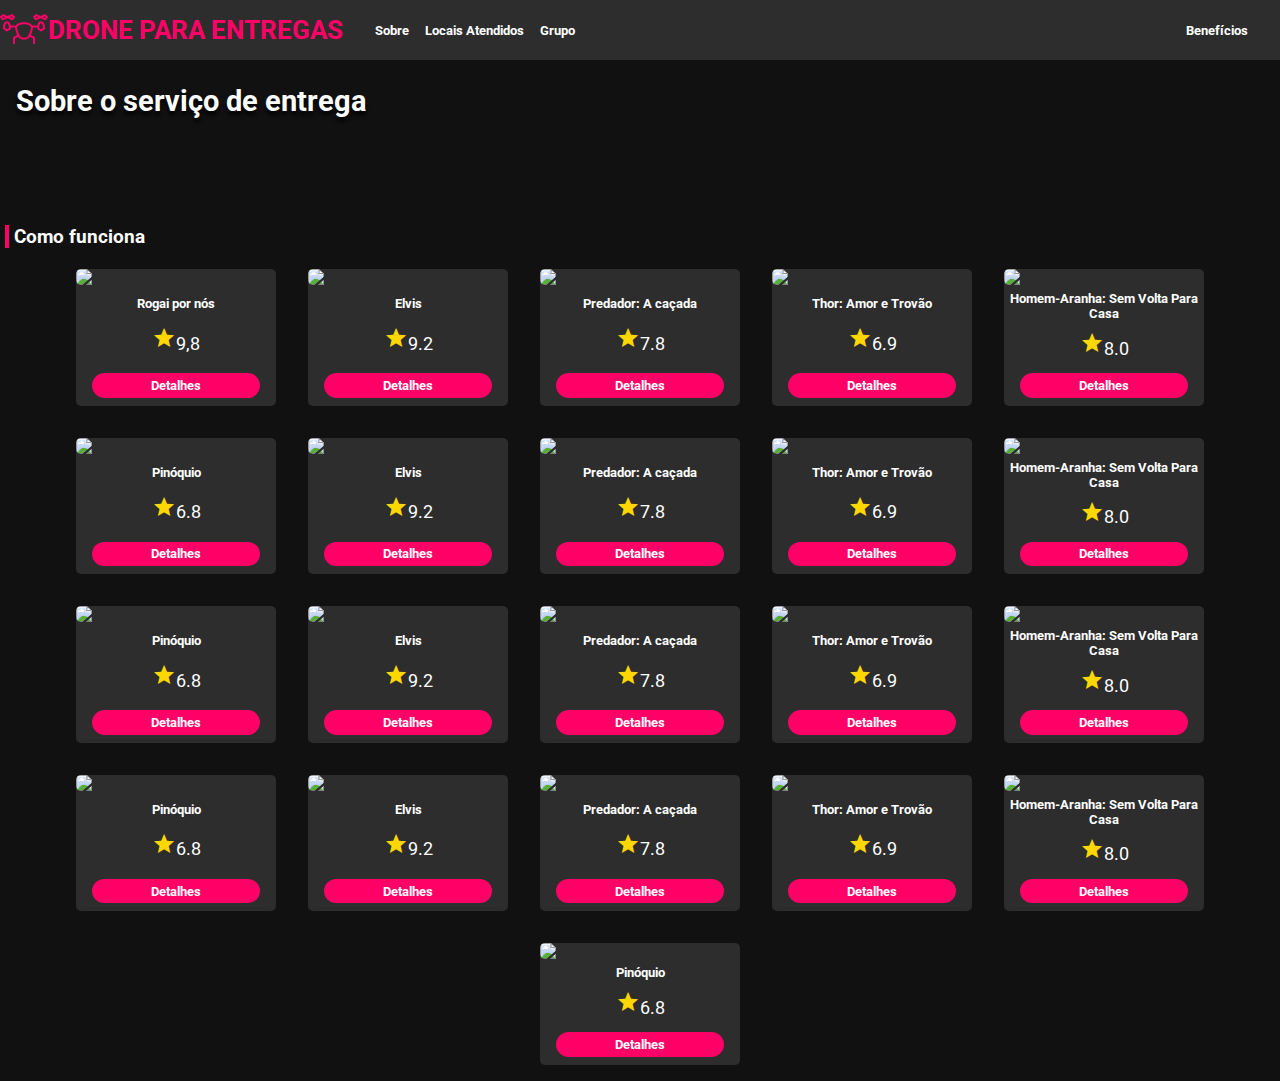
==== index.html @ 64fb3709 "Site base global solutions entregas" ====
<!DOCTYPE html>
<html lang="en">
<head>
    <meta charset="UTF-8">
    <meta http-equiv="X-UA-Compatible" content="IE=edge">
    <meta name="viewport" content="width=device-width, initial-scale=1.0">
    <title>DRONE PARA ENTREGAS</title>
    <link rel="icon" type="image/x-icon" href="images/icon/theater.svg">
    <link rel="stylesheet" href="css/style.css">
    <link rel="stylesheet" href="https://fonts.googleapis.com/icon?family=Material+Icons">
</head>
<body>
    <header>
        <span>
            <img src="images/icon/drone-svgrepo-com.svg">
        </span>
        <h1>DRONE PARA ENTREGAS</h1>
        <nav>
            <ul>
                <li><a class="barra" href="index.html">Sobre</a></li>
                <li><a class="barra" href="locais.html">Locais Atendidos</a></li>
                <li><a class="barra" href="about.html">Grupo</a></li>
                <li><a class="barra" href="beneficios.html">Benefícios</a></li>
            </ul>
        </nav>
    
    </header>

    <div class="hero">
        <p style="font-family: var(--font-body);">Sobre o serviço de entrega</p>
    </div>

    <main>
        <h2>Como funciona</h2>
        <section id="filmes" class="secao-filmes">
            <div class="card">
                <img src="https://www.themoviedb.org/t/p/w600_and_h900_bestv2/jA4h6xw5GhHnwqHtGd1VLNnl9XA.jpg"/>
                <p style="font-weight: bold;" class="titulo">Rogai por nós</p>
                <div class="nota">
                    <span class="material-icons estrela">star</span>
                    <span>9,8</span>
                </div>
                <a class="botao" href="details.html">Detalhes</a>
            </div>
        </section>
    </main>

</body>
<script src="./js/filmes/Card.js"></script>
<script src="./js/filmes/dados.js"></script>
<script src="./js/filmes/script.js"></script>

</html>
---- css/style.css ----
@import url('https://fonts.googleapis.com/css2?family=Bebas+Neue&family=Montserrat:wght@700&family=Roboto:ital,font-size=50px,wght@0,700;1,400&display=swap');


*{
    margin: 0;
    padding: 0;
    border: 0;
}

:root {
    --font-body: 'Montserrat', sans-serif;
    --font-body: 'Roboto', sans-serif;
    --bg-default: #111;
    --bg-destak: #2d2d2d;
    --font-color: #fff;
    --font-hlight: #f06;
    font-size: 8px;
}

body {
    font-family: var(--font-body);
    font-size: 1.6rem;
    color: var(--font-color);
    background-color: var(--bg-default);
}

a {
    color: var(--font-color);
    font-weight: 700;
    text-decoration: none;
}

.barra:hover {
    transition: .3s ease-in-out;
    color: var(--font-hlight);
}


header {
    z-index: 100;
    position: fixed;
    top: 0;
    width: 100%;
    display: flex;
    height: 60px;
    align-items: center;
    background-color: var(--bg-destak);
}

header span {
    color: var(--font-hlight);
}

header h1 {
    color: var(--font-hlight);
}

nav {
    display: flex;
    flex: 1;
    flex-direction: column;
}

nav ul {
    display: flex;
    flex: 1;
    align-items: flex-end;
}

nav li {
    list-style: none;
    margin: 0 1rem;
}

nav li:first-child {
    padding-left: 3rem;
}

nav li:last-child {
    flex-grow: 1;
    text-align: end;
    padding-right: 3rem;
}

.hero {
    padding-top: 60px;
    height: 20rem;
    position: relative;
}

.hero::before {
    content: '';
    height: 120%;
    width: 100%;
    background-image: url("https://www.themoviedb.org/t/p/original/nW5fUbldp1DYf2uQ3zJTUdachOu.jpg");
    background-position-y: -200px;
    position: absolute;
    background-size: cover;
    z-index: -1;
    filter: opacity(.5);
    box-shadow: inset 0 -100px 100px var(--bg-default);
}

.icone {
    color: black;
    vertical-align: -7px;
    padding-right: 10px;
}

#buttons {
    text-align: left;
    padding-bottom: 3rem;
}

.movie {
    border-radius: 20px;
    float: left;
    margin: 0 50px 0 0;
    width: 25rem;
}

.sinopse {
    font-family: var(--font-body);
    text-align: left;
}

.info {
    padding-top: 40px;
    padding-left: 5rem;
    position: relative;
}

.poster {
    padding-top: 60px;
    padding-bottom: 20rem;
    height: 25rem;
    position: relative;
}

.poster::before {
    content: '';
    height: 120%;
    width: 100%;
    background-image: url("https://www.themoviedb.org/t/p/original/kiJ0yEb70xEj8uDhhDYkvLgxSzv.jpg");
    background-position-y: -75px;
    position: absolute;
    background-size: cover;
    z-index: -1;
    filter: opacity(.5);
    box-shadow: inset 0 -100px 100px var(--bg-default);
}

.hero p {
    font-weight: 700;
    font-size: 3.6rem;
    text-shadow: 0px 4px 4px #000000;
    padding: 3rem 2rem;
}

h2 {
    border-left: 4px solid var(--font-hlight);
    padding-left: 5px;
    margin: 5px;
}

.titulo {
    padding-top: 3%;
    padding-bottom: 5%;
}

.secao-filmes {
    justify-content: center;
    display: flex;
    flex-wrap: wrap;
}

.secao-alunos {
    justify-content: center;
    display: flex;
    flex-wrap: wrap;
}

.secao-elenco {
    display: flex;
    flex-wrap: wrap;
}

.secao-ficha {
    display: flex;
    flex-wrap: wrap;
}

.pad {
    padding-top: 15px;
    padding-left: 10px;
    padding-bottom: 5px;
}

.card2 {
    float: right;
    flex-direction: column;
    width: 225px;
    background-color: var(--bg-destak);
    text-align: left;
    border-radius: 5px;
    margin: 3rem;
    padding-bottom: 29px;
}

.card {
    display: flex;
    flex-direction: column;
    justify-content: space-between;
    width: 200px;
    background-color: var(--bg-destak);
    text-align: center;
    margin: 2rem;
    border-radius: 5px;
}

.elenco {
    display: flex;
    flex-direction: column;
    justify-content: space-between;
    width: 140px;
    background-color: var(--bg-destak);
    text-align: center;
    margin: 2rem;
    border-radius: 5px;
}

.elenco img {
    width: 140px;
    border-radius: 5px;
}

.card img {
    width: 200px;
    border-radius: 5px;
}

.card .nota {
    display: flex;
    align-items: center;
    justify-content: center;
    font-size: large;
}

.nome {
    font-weight: 700;
    padding-top: 10px;
}

.rm {
    padding-top: 10px;
    color: var(--font-hlight);
}

.ator {
    font-weight: 700;
    padding-top: 10px;
}

.personagem {
    padding-top: 10px;
    padding-bottom: 10px;
    color: var(--font-hlight);
}

.tit {
    padding-top: 10px;
    font-weight: 700;
}

.desc {
    padding-bottom: 10px;
    color: grey
}

.sala {
    padding-top: 10px;
    padding-bottom: 10px;
}

.estrela {
    color: gold;
    padding-bottom: 5%;
}

.botao {
    background-color: var(--font-hlight);
    padding: 0.6rem 1.5rem ;
    border-radius: 15px;
    margin: 1rem 2rem;
    transition: box-shadow .3s ease-in-out;
}

.botao:hover {
    box-shadow: 0 0 15px var(--font-hlight);
}


h1 {
    text-transform: uppercase;
}
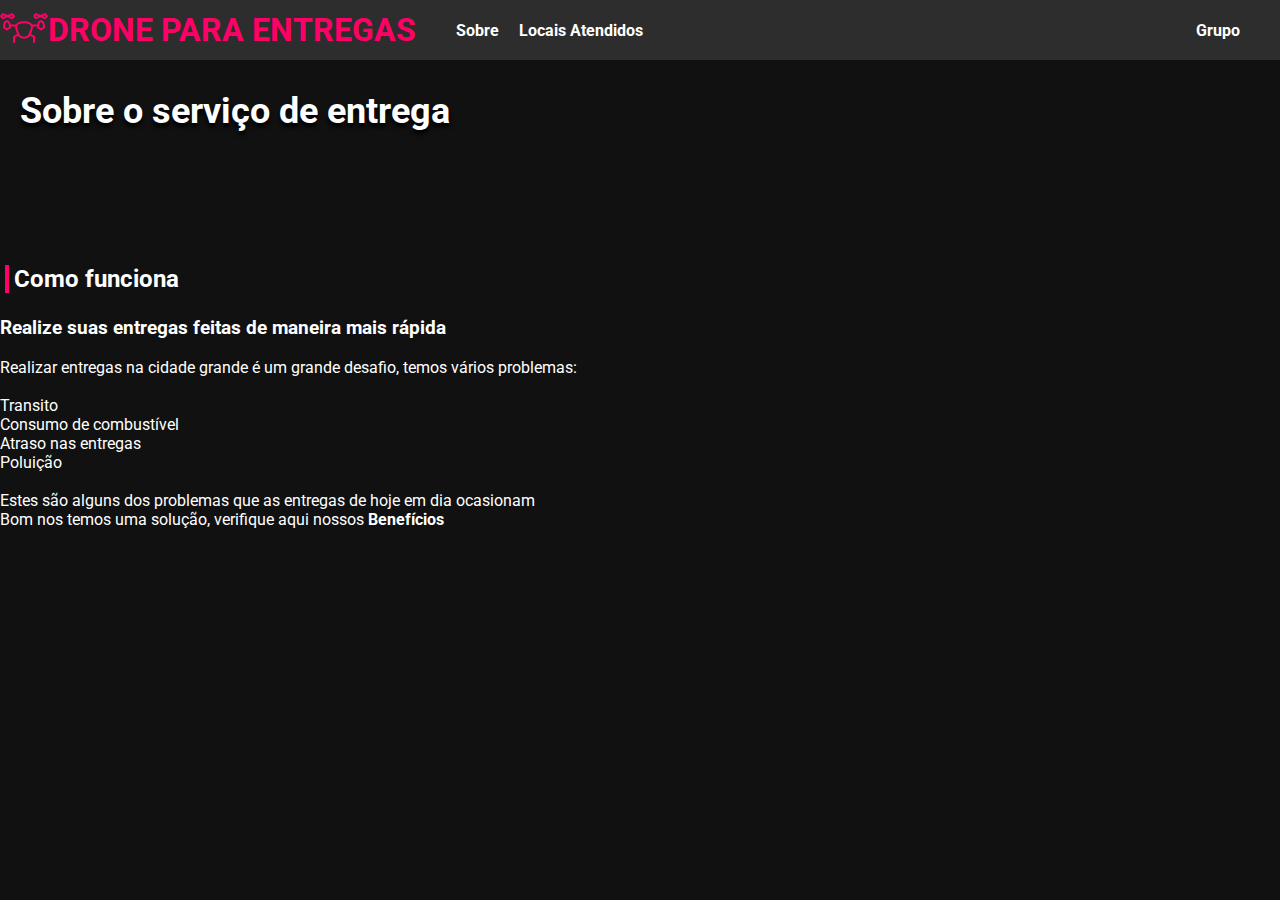
==== commit 765fc317: "Alterções na Paginas HTML" ====
--- a/index.html
+++ b/index.html
@@ -5,7 +5,7 @@
     <meta http-equiv="X-UA-Compatible" content="IE=edge">
     <meta name="viewport" content="width=device-width, initial-scale=1.0">
     <title>DRONE PARA ENTREGAS</title>
-    <link rel="icon" type="image/x-icon" href="images/icon/theater.svg">
+    <link rel="icon" type="image/x-icon" href="images/icon/drone-svgrepo-com.svg">
     <link rel="stylesheet" href="css/style.css">
     <link rel="stylesheet" href="https://fonts.googleapis.com/icon?family=Material+Icons">
 </head>
@@ -20,7 +20,6 @@
                 <li><a class="barra" href="index.html">Sobre</a></li>
                 <li><a class="barra" href="locais.html">Locais Atendidos</a></li>
                 <li><a class="barra" href="about.html">Grupo</a></li>
-                <li><a class="barra" href="beneficios.html">Benefícios</a></li>
             </ul>
         </nav>
     
@@ -32,17 +31,26 @@
 
     <main>
         <h2>Como funciona</h2>
-        <section id="filmes" class="secao-filmes">
-            <div class="card">
-                <img src="https://www.themoviedb.org/t/p/w600_and_h900_bestv2/jA4h6xw5GhHnwqHtGd1VLNnl9XA.jpg"/>
-                <p style="font-weight: bold;" class="titulo">Rogai por nós</p>
-                <div class="nota">
-                    <span class="material-icons estrela">star</span>
-                    <span>9,8</span>
-                </div>
-                <a class="botao" href="details.html">Detalhes</a>
-            </div>
-        </section>
+        <br>
+        <h3>Realize suas entregas feitas de maneira mais rápida</h3>
+        <br>
+        <p>Realizar entregas na cidade grande é um grande desafio, temos vários problemas: <br>
+            <ul>
+                <br>
+                <li>Transito</li>
+                <li>Consumo de combustível</li>
+                <li>Atraso nas entregas</li>
+                <li>Poluição</li>
+            </ul>
+            <br>
+            Estes são alguns dos problemas que as entregas de hoje em dia ocasionam
+            <br>
+            Bom nos temos uma solução, verifique aqui nossos <a class="barra" href="beneficios.html">Benefícios</a>
+
+         </p>
+
+
+
     </main>
 
 </body>
--- a/css/style.css
+++ b/css/style.css
@@ -14,7 +14,7 @@
     --bg-destak: #2d2d2d;
     --font-color: #fff;
     --font-hlight: #f06;
-    font-size: 8px;
+    font-size: 10px;
 }
 
 body {
@@ -92,7 +92,7 @@
     content: '';
     height: 120%;
     width: 100%;
-    background-image: url("https://www.themoviedb.org/t/p/original/nW5fUbldp1DYf2uQ3zJTUdachOu.jpg");
+    background-image: url("https://mobilidade.estadao.com.br/wp-content/uploads/2020/09/entrega-com-drones.jpg");
     background-position-y: -200px;
     position: absolute;
     background-size: cover;
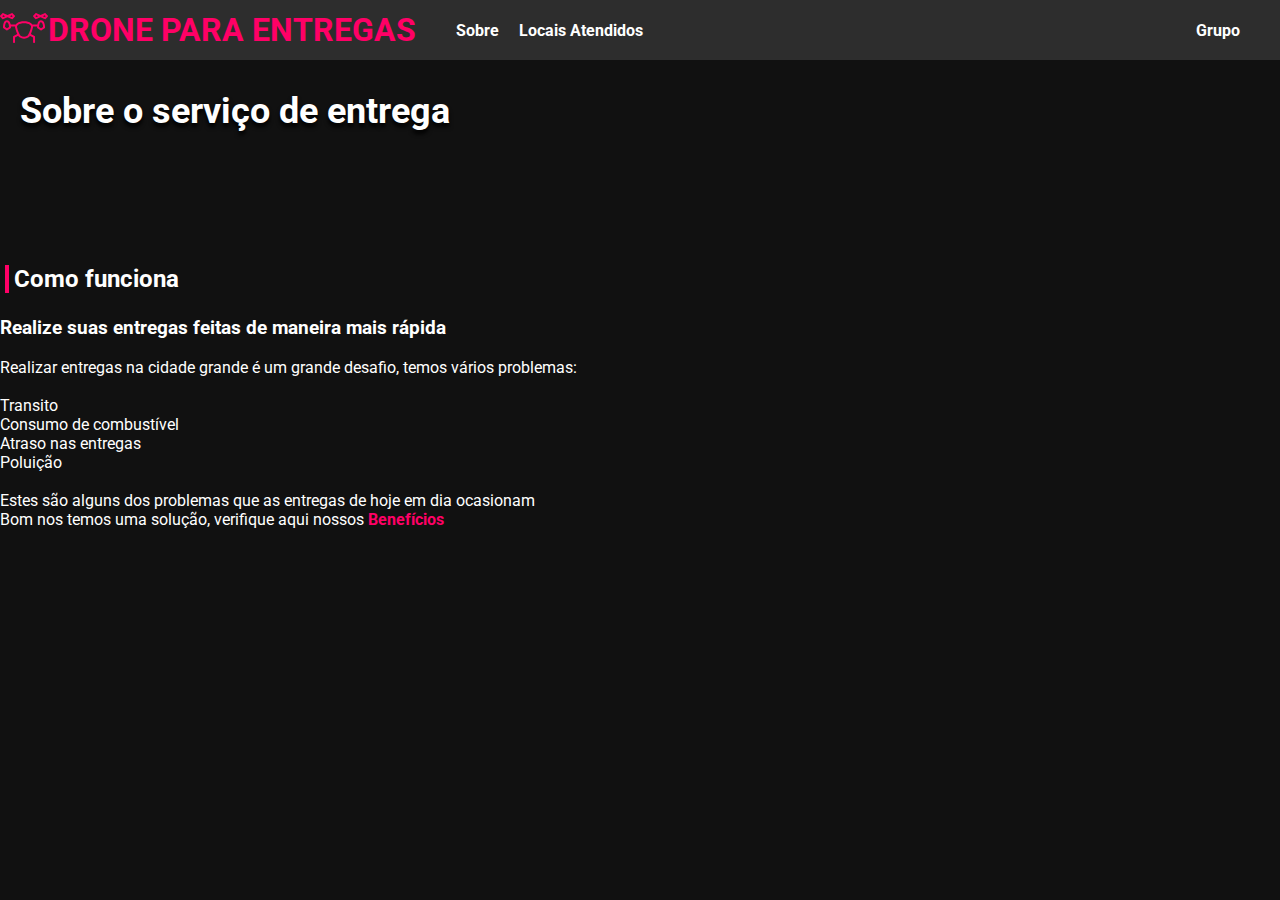
==== commit 6cb0fd77: "alterações na pagina about" ====
--- a/index.html
+++ b/index.html
@@ -45,7 +45,7 @@
             <br>
             Estes são alguns dos problemas que as entregas de hoje em dia ocasionam
             <br>
-            Bom nos temos uma solução, verifique aqui nossos <a class="barra" href="beneficios.html">Benefícios</a>
+            Bom nos temos uma solução, verifique aqui nossos <a class="barra" href="beneficios.html"><span style="color: #f06; ;">Benefícios</span></a>
 
          </p>
 
--- a/css/style.css
+++ b/css/style.css
@@ -12,7 +12,7 @@
     --font-body: 'Roboto', sans-serif;
     --bg-default: #111;
     --bg-destak: #2d2d2d;
-    --font-color: #fff;
+    --font-color: rgb(255, 255, 255);
     --font-hlight: #f06;
     font-size: 10px;
 }
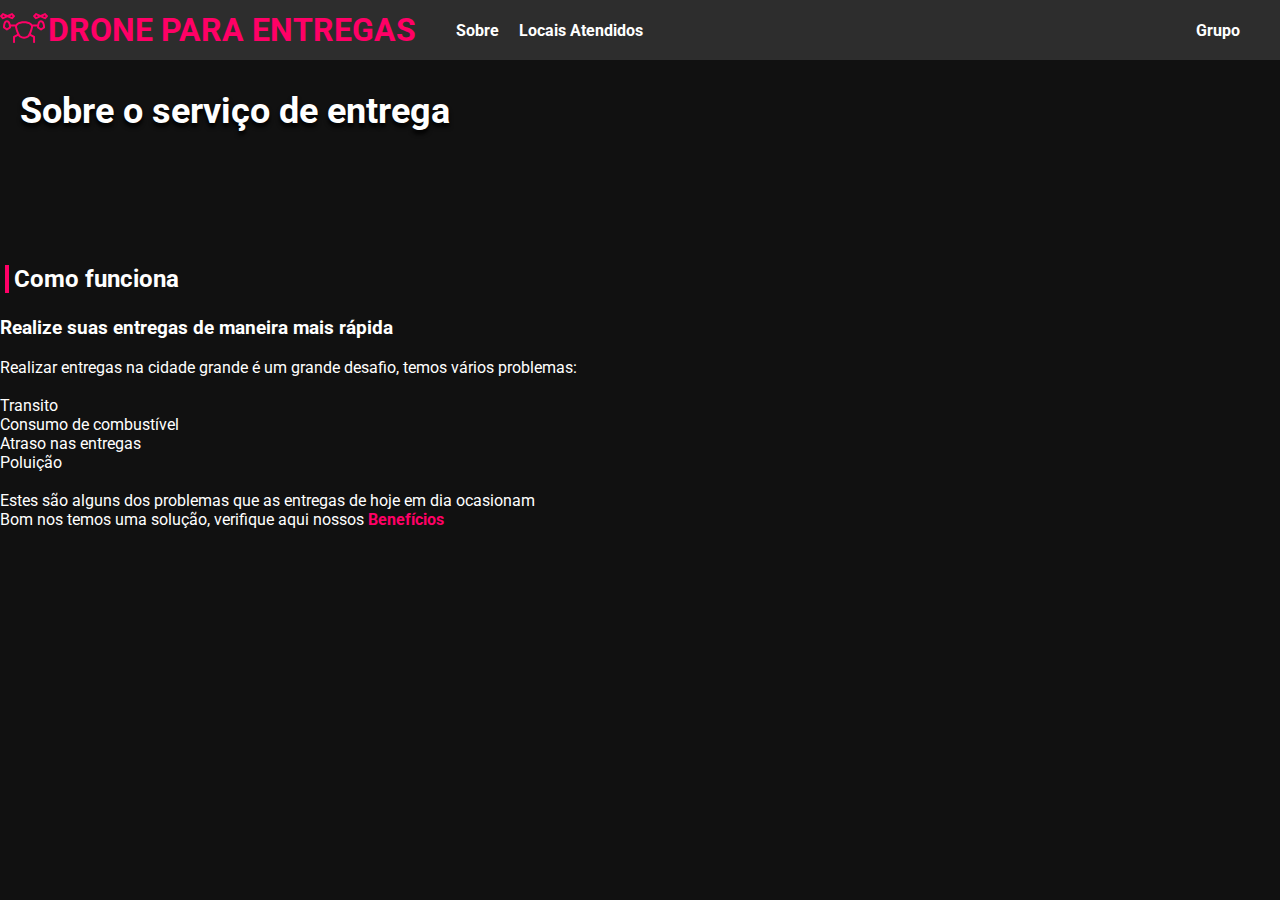
==== commit dccf9a27: "correção ortográfica" ====
--- a/index.html
+++ b/index.html
@@ -32,7 +32,7 @@
     <main>
         <h2>Como funciona</h2>
         <br>
-        <h3>Realize suas entregas feitas de maneira mais rápida</h3>
+        <h3>Realize suas entregas de maneira mais rápida</h3>
         <br>
         <p>Realizar entregas na cidade grande é um grande desafio, temos vários problemas: <br>
             <ul>
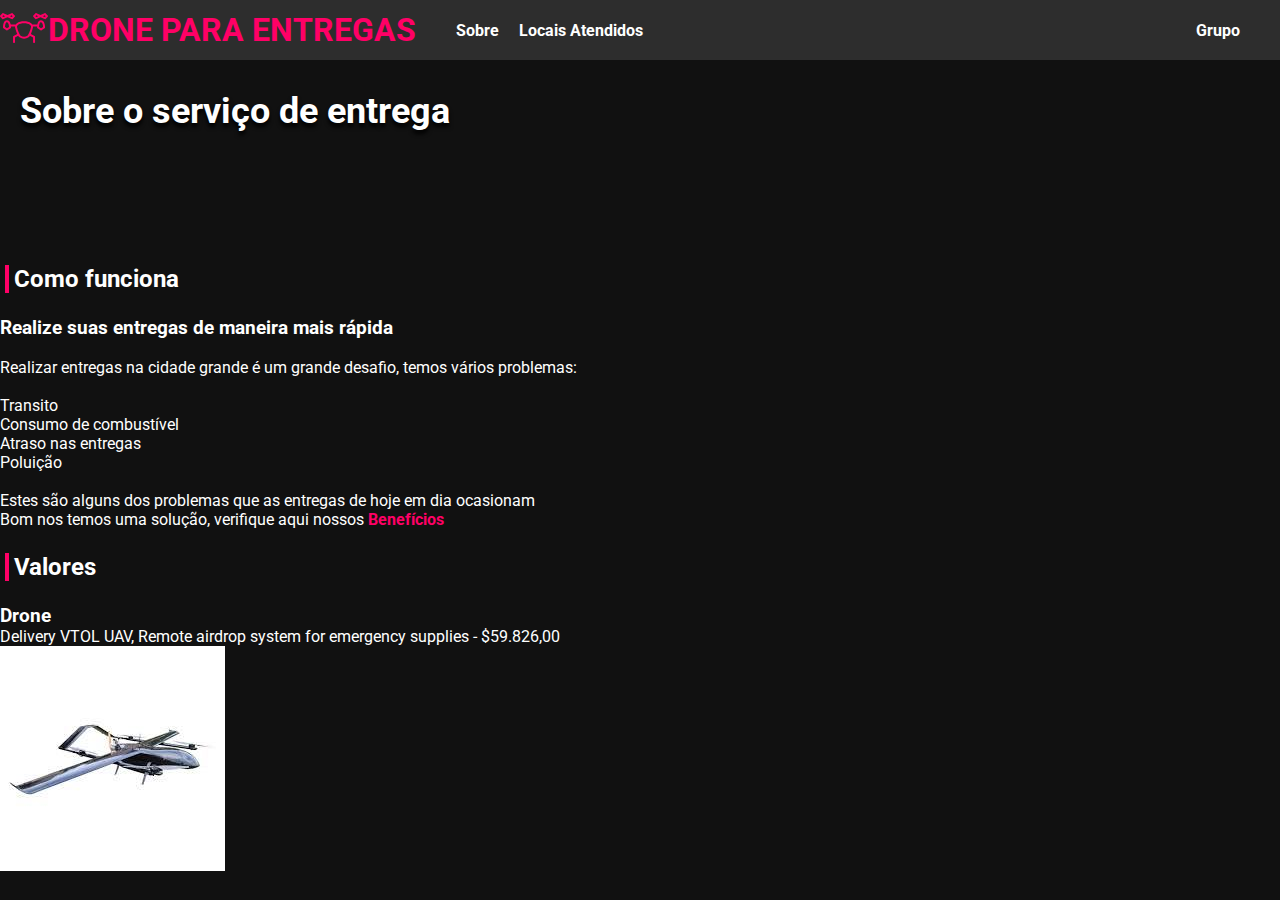
==== commit e07729aa: "adição de valores e imagens" ====
--- a/index.html
+++ b/index.html
@@ -48,7 +48,15 @@
             Bom nos temos uma solução, verifique aqui nossos <a class="barra" href="beneficios.html"><span style="color: #f06; ;">Benefícios</span></a>
 
          </p>
-
+         <br>
+         <h2>Valores</h2>
+         <br>
+         <h3>Drone</h3>
+         <p>
+            Delivery VTOL UAV, Remote airdrop system for emergency supplies - $59.826,00
+           <br>
+            <img src="images/drone.jpg">
+        </p>
 
 
     </main>
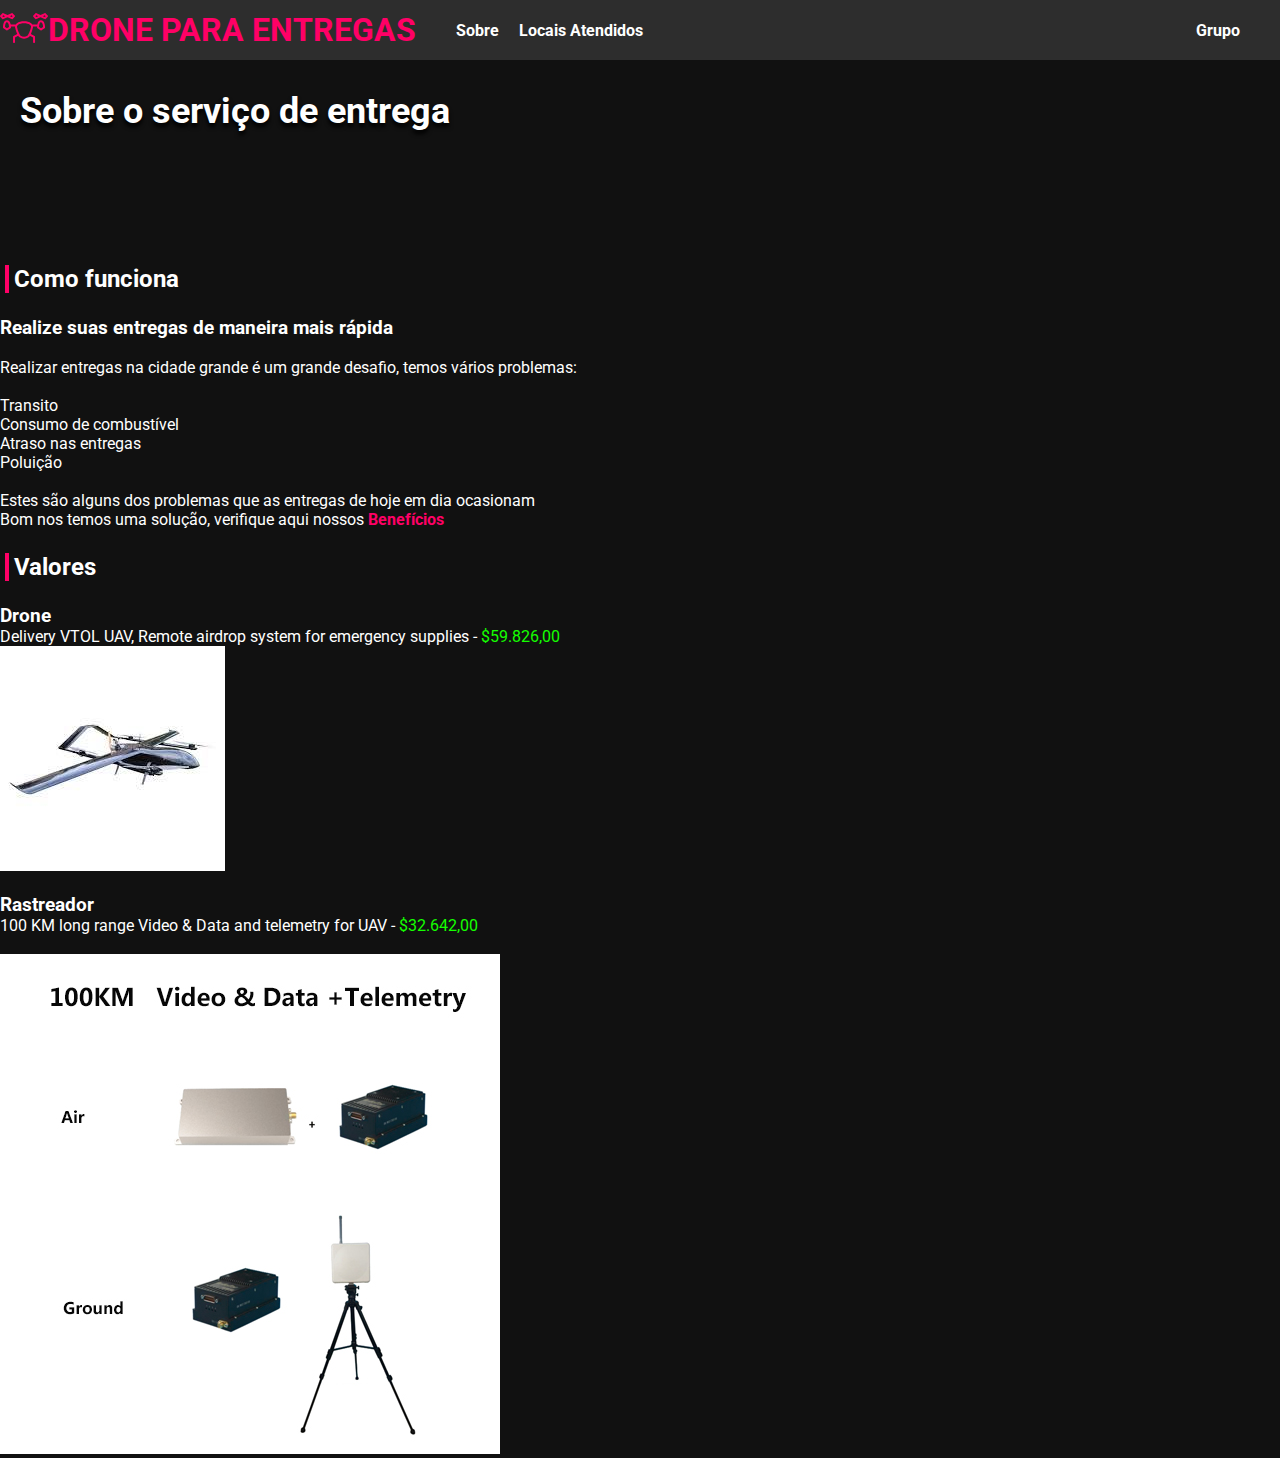
==== commit aac404f3: "fazendo detalhes" ====
--- a/index.html
+++ b/index.html
@@ -53,14 +53,19 @@
          <br>
          <h3>Drone</h3>
          <p>
-            Delivery VTOL UAV, Remote airdrop system for emergency supplies - $59.826,00
+            Delivery VTOL UAV, Remote airdrop system for emergency supplies - <span style="color:rgb(21, 255, 0)">$59.826,00</span>
            <br>
             <img src="images/drone.jpg">
         </p>
+        <br>
 
-
+        <h3>Rastreador</h3>
+        <p>
+            100 KM long range Video & Data and telemetry for UAV - <span style="color:rgb(21, 255, 0)">$32.642,00</span>  
+        </p>
+        <br>
+        <img src="images/rastreador.jpg">
     </main>
-
 </body>
 <script src="./js/filmes/Card.js"></script>
 <script src="./js/filmes/dados.js"></script>
